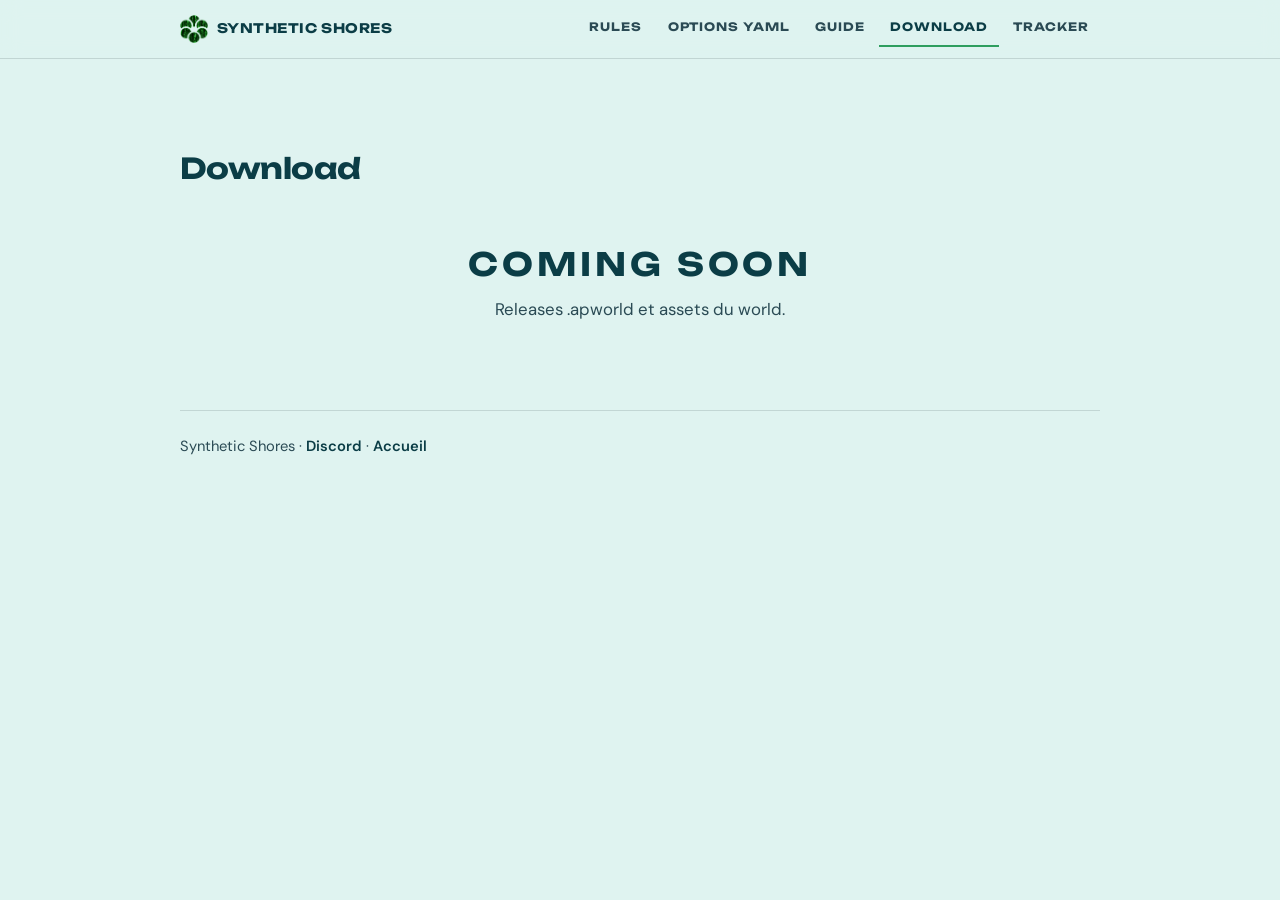
==== download.html @ 01d8317d "Split site into real pages with shared navigation. Co-authored-by: Cursor <cursoragent@cursor.com>" ====
<!DOCTYPE html>
<html lang="fr">
<head>
  <meta charset="UTF-8">
  <meta name="viewport" content="width=device-width, initial-scale=1.0">
  <title>Download — Synthetic Shores</title>
  <link rel="icon" href="assets/logo.png" type="image/png">
  <link rel="preconnect" href="https://fonts.googleapis.com">
  <link rel="preconnect" href="https://fonts.gstatic.com" crossorigin>
  <link href="https://fonts.googleapis.com/css2?family=DM+Sans:ital,opsz,wght@0,9..40,400;0,9..40,500;0,9..40,600;1,9..40,400&family=Unbounded:wght@500;700;800&display=swap" rel="stylesheet">
  <link rel="stylesheet" href="styles.css">
</head>
<body>
  <nav class="site-nav" aria-label="Navigation">
    <div class="site-nav-inner">
      <a class="brand-link" href="index.html">
        <img src="assets/logo.png" width="28" height="28" alt="">
        Synthetic Shores
      </a>
      <div class="nav-tabs">
        <a href="rules.html">Rules</a>
        <a href="options.html">Options YAML</a>
        <a href="guide.html">Guide</a>
        <a href="download.html" aria-current="page">Download</a>
        <a href="tracker.html">Tracker</a>
      </div>
    </div>
  </nav>

  <main class="page-main">
    <section>
      <h1 class="page-title">Download</h1>
      <div class="coming">
        <strong>Coming soon</strong>
        <p>Releases .apworld et assets du world.</p>
      </div>
    </section>

    <footer>
      Synthetic Shores ·
      <a href="https://discord.gg/znpyfQBtC" target="_blank" rel="noopener">Discord</a>
      ·
      <a href="index.html">Accueil</a>
    </footer>
  </main>
</body>
</html>
---- styles.css ----
:root {
  --ink: #0d1f24;
  --ink-soft: #2a4a54;
  --foam: #dff3f0;
  --sea: #1a6f7a;
  --sea-deep: #0b3d46;
  --matrix: #4ade80;
  --matrix-dim: #2f9e5f;
  --sand: #e6d3a8;
  --line: rgba(16, 36, 44, 0.14);
  --ease: cubic-bezier(0.22, 1, 0.36, 1);
}

* { box-sizing: border-box; }

html { scroll-behavior: smooth; }

body {
  margin: 0;
  color: var(--ink);
  font-family: "DM Sans", sans-serif;
  font-optical-sizing: auto;
  background: var(--foam);
  line-height: 1.5;
}

a { color: inherit; }

.site-nav {
  position: sticky;
  top: 0;
  z-index: 20;
  backdrop-filter: blur(10px);
  background: rgba(223, 243, 240, 0.88);
  border-bottom: 1px solid var(--line);
}

.site-nav-inner {
  width: min(920px, calc(100% - 2.5rem));
  margin: 0 auto;
  display: flex;
  flex-wrap: wrap;
  align-items: center;
  gap: 0.35rem 0.75rem;
  padding: 0.65rem 0;
}

.site-nav .brand-link {
  display: inline-flex;
  align-items: center;
  gap: 0.55rem;
  margin-right: auto;
  text-decoration: none;
  font-family: "Unbounded", sans-serif;
  font-weight: 700;
  font-size: 0.82rem;
  letter-spacing: 0.04em;
  text-transform: uppercase;
  color: var(--sea-deep);
}

.site-nav .brand-link img {
  width: 28px;
  height: 28px;
  display: block;
}

.nav-tabs {
  display: flex;
  flex-wrap: wrap;
  gap: 0.2rem;
}

.nav-tabs a {
  text-decoration: none;
  font-family: "Unbounded", sans-serif;
  font-weight: 700;
  font-size: 0.72rem;
  letter-spacing: 0.08em;
  text-transform: uppercase;
  color: var(--ink-soft);
  padding: 0.55rem 0.7rem;
  border-bottom: 2px solid transparent;
}

.nav-tabs a:hover { color: var(--sea-deep); }

.nav-tabs a[aria-current="page"] {
  color: var(--sea-deep);
  border-bottom-color: var(--matrix-dim);
}

.hero {
  position: relative;
  min-height: calc(100svh - 54px);
  display: grid;
  place-items: center;
  overflow: hidden;
  color: var(--foam);
  isolation: isolate;
  text-align: center;
}

.hero-visual {
  position: absolute;
  inset: 0;
  z-index: -1;
  background:
    radial-gradient(ellipse 70% 55% at 50% 28%, rgba(74, 222, 128, 0.16), transparent 58%),
    radial-gradient(ellipse 80% 50% at 80% 70%, rgba(26, 111, 122, 0.4), transparent 55%),
    linear-gradient(180deg, #0a2a32 0%, #0f3d48 42%, #145864 72%, #0c3d48 100%);
}

.hero-visual::before {
  content: "";
  position: absolute;
  inset: 0;
  background-image:
    linear-gradient(rgba(74, 222, 128, 0.06) 1px, transparent 1px),
    linear-gradient(90deg, rgba(74, 222, 128, 0.06) 1px, transparent 1px);
  background-size: 56px 56px;
  mask-image: linear-gradient(180deg, rgba(0, 0, 0, 0.5), transparent 78%);
  animation: grid-drift 28s linear infinite;
  opacity: 0.5;
}

.waves {
  position: absolute;
  left: -5%;
  right: -5%;
  bottom: 0;
  height: 36%;
  pointer-events: none;
}

.waves span {
  position: absolute;
  left: 0;
  width: 200%;
  height: 100%;
  background-repeat: repeat-x;
  background-size: 50% 100%;
  animation: tide 14s var(--ease) infinite;
  opacity: 0.9;
}

.waves span:nth-child(1) {
  bottom: 18%;
  background-image: url("data:image/svg+xml,%3Csvg xmlns='http://www.w3.org/2000/svg' viewBox='0 0 1440 180' preserveAspectRatio='none'%3E%3Cpath fill='%23145a66' d='M0 90c120 40 240-40 360-20s240 70 360 50 240-80 360-60 240 60 360 40v80H0z'/%3E%3C/svg%3E");
  animation-duration: 18s;
}

.waves span:nth-child(2) {
  bottom: 8%;
  background-image: url("data:image/svg+xml,%3Csvg xmlns='http://www.w3.org/2000/svg' viewBox='0 0 1440 180' preserveAspectRatio='none'%3E%3Cpath fill='%230c4550' d='M0 100c140 35 260-45 400-25s280 75 420 45 260-70 380-50 240 55 240 55v75H0z'/%3E%3C/svg%3E");
  animation-duration: 13s;
  animation-direction: reverse;
}

.waves span:nth-child(3) {
  bottom: 0;
  height: 55%;
  background-image: url("data:image/svg+xml,%3Csvg xmlns='http://www.w3.org/2000/svg' viewBox='0 0 1440 160' preserveAspectRatio='none'%3E%3Cpath fill='%230a353e' d='M0 80c160 30 280-30 420-10s300 55 440 30 280-55 400-35 180 40 180 40v55H0z'/%3E%3C/svg%3E");
  animation-duration: 10s;
}

.hero-content {
  width: min(920px, calc(100% - 2.5rem));
  padding: clamp(3rem, 8vh, 5rem) 0 clamp(4.5rem, 12vh, 7rem);
  transform: translateY(18px);
  opacity: 0;
  animation: rise 1.1s var(--ease) 0.12s forwards;
}

.logo {
  display: block;
  width: min(280px, 58vw);
  height: auto;
  margin: 0 auto 1.35rem;
  filter: drop-shadow(0 18px 36px rgba(0, 0, 0, 0.45));
  animation: logo-float 5.5s var(--ease) infinite;
}

.brand {
  margin: 0 0 1rem;
  font-family: "Unbounded", sans-serif;
  font-weight: 800;
  font-size: clamp(2.2rem, 7.5vw, 4.4rem);
  line-height: 0.95;
  letter-spacing: -0.03em;
  text-wrap: balance;
}

.brand em {
  display: block;
  margin-top: 0.4rem;
  font-style: normal;
  font-weight: 500;
  font-size: 0.34em;
  letter-spacing: 0.18em;
  text-transform: uppercase;
  color: var(--matrix);
}

.headline {
  margin: 0 auto 0.75rem;
  max-width: 20ch;
  font-family: "Unbounded", sans-serif;
  font-weight: 500;
  font-size: clamp(1.1rem, 2.4vw, 1.45rem);
  line-height: 1.25;
  color: rgba(223, 243, 240, 0.95);
}

.lede {
  margin: 0 auto 1.75rem;
  max-width: 36ch;
  font-size: 1.05rem;
  color: rgba(223, 243, 240, 0.76);
}

.cta {
  display: flex;
  flex-wrap: wrap;
  justify-content: center;
  gap: 0.75rem;
}

.cta a {
  display: inline-flex;
  align-items: center;
  justify-content: center;
  min-height: 2.85rem;
  padding: 0.7rem 1.15rem;
  border-radius: 4px;
  text-decoration: none;
  font-weight: 600;
  font-size: 0.95rem;
  transition: transform 0.25s var(--ease), background 0.25s ease, border-color 0.25s ease;
}

.cta a:hover { transform: translateY(-2px); }

.cta .primary {
  background: var(--matrix);
  color: #062016;
}

.cta .primary:hover { background: #6aee98; }

.cta .ghost {
  border: 1px solid rgba(223, 243, 240, 0.35);
  color: var(--foam);
  background: rgba(8, 36, 42, 0.35);
  backdrop-filter: blur(6px);
}

.cta .ghost:hover { border-color: rgba(74, 222, 128, 0.65); }

.cta .discord {
  gap: 0.55rem;
  border: 1px solid rgba(88, 101, 242, 0.45);
  background: rgba(88, 101, 242, 0.18);
  color: #e8ebff;
}

.cta .discord:hover {
  background: rgba(88, 101, 242, 0.32);
  border-color: rgba(140, 150, 255, 0.75);
}

.cta .discord svg {
  width: 1.1rem;
  height: 1.1rem;
  flex-shrink: 0;
}

main {
  width: min(920px, calc(100% - 2.5rem));
  margin: 0 auto;
  padding: clamp(3.5rem, 8vw, 5.5rem) 0 4rem;
}

.page-main {
  min-height: calc(100svh - 140px);
}

section {
  margin: 0 0 clamp(3rem, 7vw, 4.5rem);
  opacity: 0;
  transform: translateY(24px);
  transition: opacity 0.8s var(--ease), transform 0.8s var(--ease);
}

section.in,
.page-main > section {
  opacity: 1;
  transform: none;
}

section h2,
.page-title {
  margin: 0 0 0.65rem;
  font-family: "Unbounded", sans-serif;
  font-weight: 700;
  font-size: clamp(1.35rem, 3vw, 1.8rem);
  letter-spacing: -0.02em;
  color: var(--sea-deep);
}

section p,
.page-intro {
  margin: 0;
  max-width: 58ch;
  color: var(--ink-soft);
  font-size: 1.05rem;
}

.page-intro { margin-bottom: 1.5rem; }

.split {
  display: grid;
  gap: 1.25rem;
}

@media (min-width: 720px) {
  .split {
    grid-template-columns: 1fr 1fr;
    gap: 2rem;
    align-items: start;
  }
}

.strip {
  margin-top: 1.25rem;
  padding-top: 1.25rem;
  border-top: 1px solid var(--line);
  display: grid;
  gap: 0.85rem;
}

.strip strong {
  display: block;
  font-family: "Unbounded", sans-serif;
  font-size: 0.78rem;
  font-weight: 700;
  letter-spacing: 0.08em;
  text-transform: uppercase;
  color: var(--matrix-dim);
  margin-bottom: 0.2rem;
}

.coming {
  padding: 2.5rem 0 1rem;
  text-align: center;
}

.coming strong {
  display: block;
  font-family: "Unbounded", sans-serif;
  font-weight: 700;
  font-size: clamp(1.4rem, 4vw, 2rem);
  letter-spacing: 0.12em;
  text-transform: uppercase;
  color: var(--sea-deep);
  margin-bottom: 0.55rem;
}

.coming p {
  margin: 0 auto;
  max-width: 38ch;
  color: var(--ink-soft);
}

.rules {
  display: grid;
  gap: 1.35rem;
  padding: 0.35rem 0 0.5rem;
}

.rule h3 {
  margin: 0 0 0.55rem;
  font-family: "Unbounded", sans-serif;
  font-weight: 700;
  font-size: 0.95rem;
  letter-spacing: 0.02em;
  color: var(--sea-deep);
}

.rule p {
  margin: 0 0 0.45rem;
  max-width: none;
  font-size: 0.98rem;
  line-height: 1.55;
  color: var(--ink-soft);
}

.rule p:last-child { margin-bottom: 0; }

.rule .lang {
  display: inline-block;
  min-width: 1.6rem;
  font-weight: 700;
  color: var(--matrix-dim);
}

footer {
  border-top: 1px solid var(--line);
  padding: 1.5rem 0 2.5rem;
  color: var(--ink-soft);
  font-size: 0.92rem;
}

footer a {
  color: var(--sea-deep);
  font-weight: 600;
  text-decoration: none;
  border-bottom: 1px solid transparent;
}

footer a:hover { border-bottom-color: var(--matrix-dim); }

@keyframes tide {
  from { transform: translateX(0); }
  to { transform: translateX(-50%); }
}

@keyframes grid-drift {
  from { background-position: 0 0, 0 0; }
  to { background-position: 56px 28px, 56px 28px; }
}

@keyframes rise {
  to { opacity: 1; transform: none; }
}

@keyframes logo-float {
  0%, 100% { transform: translateY(0); }
  50% { transform: translateY(-8px); }
}

@media (prefers-reduced-motion: reduce) {
  *, *::before, *::after {
    animation: none !important;
    transition: none !important;
  }
  .hero-content, section {
    opacity: 1;
    transform: none;
  }
}
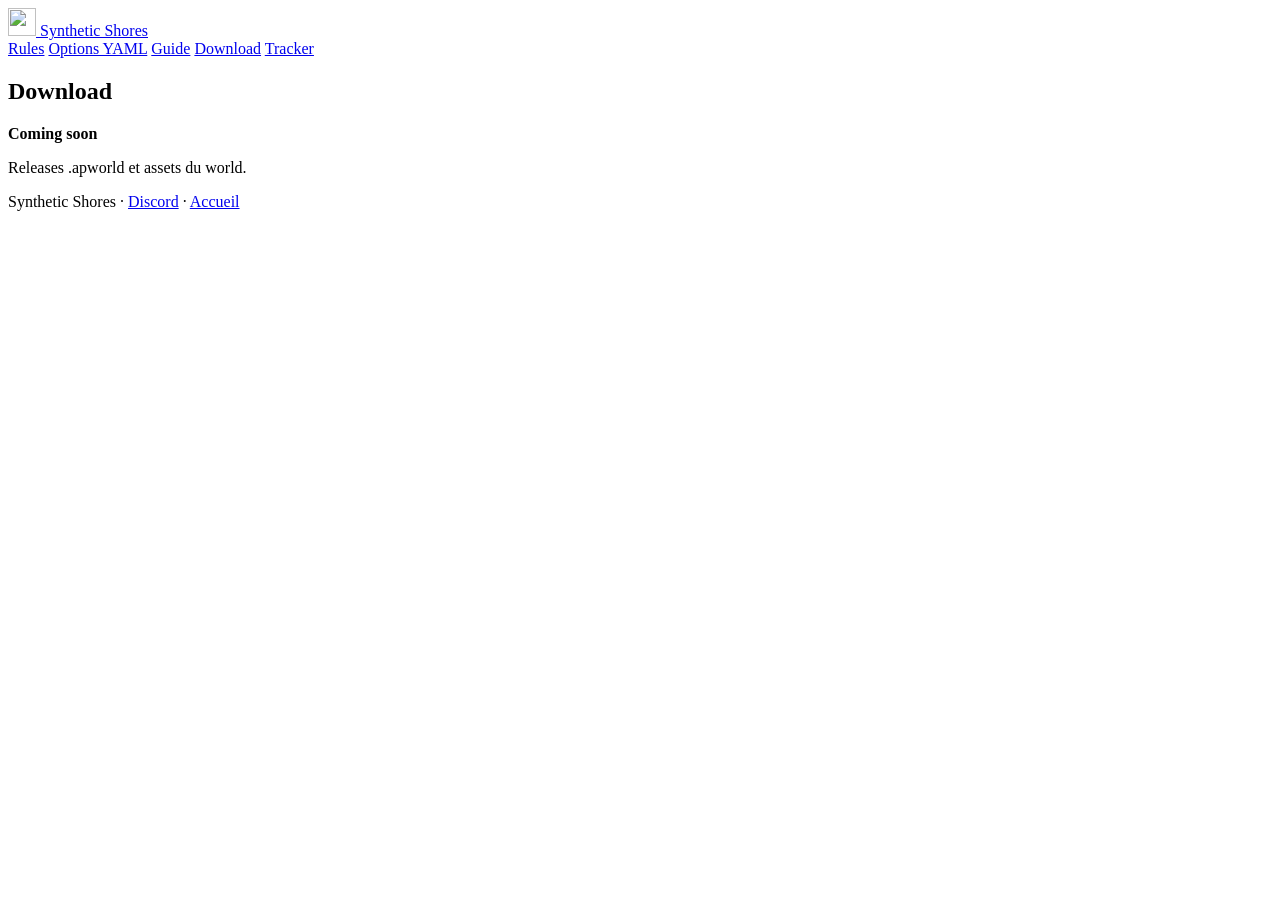
==== commit 8a781e48: "Fix nav links so Rules opens the rules page on GitHub Pages. Co-authored-by: Cursor <cursoragent@cur" ====
--- a/download.html
+++ b/download.html
@@ -1,28 +1,28 @@
-<!DOCTYPE html>
+﻿<!DOCTYPE html>
 <html lang="fr">
 <head>
   <meta charset="UTF-8">
   <meta name="viewport" content="width=device-width, initial-scale=1.0">
   <title>Download — Synthetic Shores</title>
-  <link rel="icon" href="assets/logo.png" type="image/png">
+  <link rel="icon" href="/synthetic-shores/assets/logo.png" type="image/png">
   <link rel="preconnect" href="https://fonts.googleapis.com">
   <link rel="preconnect" href="https://fonts.gstatic.com" crossorigin>
   <link href="https://fonts.googleapis.com/css2?family=DM+Sans:ital,opsz,wght@0,9..40,400;0,9..40,500;0,9..40,600;1,9..40,400&family=Unbounded:wght@500;700;800&display=swap" rel="stylesheet">
-  <link rel="stylesheet" href="styles.css">
+  <link rel="stylesheet" href="/synthetic-shores/styles.css">
 </head>
 <body>
   <nav class="site-nav" aria-label="Navigation">
     <div class="site-nav-inner">
-      <a class="brand-link" href="index.html">
-        <img src="assets/logo.png" width="28" height="28" alt="">
+      <a class="brand-link" href="/synthetic-shores/">
+        <img src="/synthetic-shores/assets/logo.png" width="28" height="28" alt="">
         Synthetic Shores
       </a>
       <div class="nav-tabs">
-        <a href="rules.html">Rules</a>
-        <a href="options.html">Options YAML</a>
-        <a href="guide.html">Guide</a>
-        <a href="download.html" aria-current="page">Download</a>
-        <a href="tracker.html">Tracker</a>
+        <a href="/synthetic-shores/rules.html">Rules</a>
+        <a href="/synthetic-shores/options.html">Options YAML</a>
+        <a href="/synthetic-shores/guide.html">Guide</a>
+        <a href="/synthetic-shores/download.html" aria-current="page">Download</a>
+        <a href="/synthetic-shores/tracker.html">Tracker</a>
       </div>
     </div>
   </nav>
@@ -40,7 +40,7 @@
       Synthetic Shores ·
       <a href="https://discord.gg/znpyfQBtC" target="_blank" rel="noopener">Discord</a>
       ·
-      <a href="index.html">Accueil</a>
+      <a href="/synthetic-shores/">Accueil</a>
     </footer>
   </main>
 </body>
